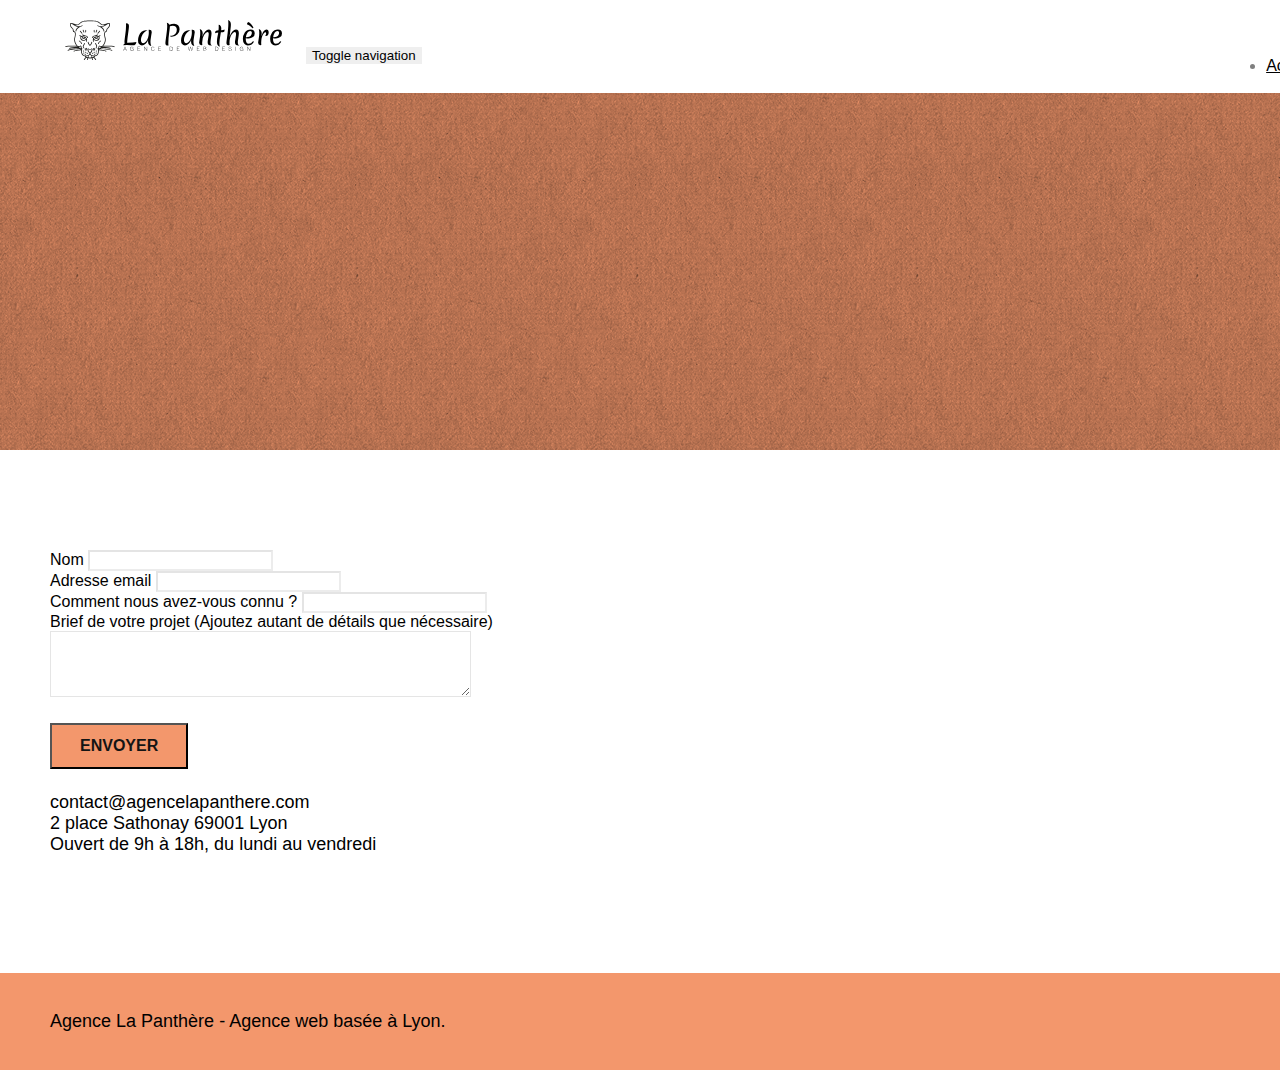
==== contact.html @ 2f9c07f7 "maj color + img" ====
<!doctype html>
<html lang="fr">

<head>
	<meta charset="utf-8">
	<meta name="description"
		content="L'agence de Web design La Panthère proposent des services aux entreprises Lyonnaise qui souhaitent attirer de nouveaux clients ! De la création ou au rafraîchissement de votre site, nos équipes travaillent sur l'amélioration stratégique et graphique." />
	<meta name="viewport" content="width=device-width, initial-scale=1.0, viewport-fit=cover">
	<code><meta name="robots" content="index, follow"></code>
	<meta name="google-site-verification" content="jbRFGldnosW0eTDgiHpIsHK2_iM43ciDI3cSMmr0Wmc" />
	<link rel="canonical" href="https://elodiecara.github.io/P4-La_Panthere" />

	<link rel="shortcut icon" type="image/png" href="favicon.jpg">

	<link rel="stylesheet" type="text/css" href="./css/bootstrap.min.css">
	<link rel="stylesheet" type="text/css" href="style.css">
	<link rel="stylesheet" type="text/css" href="./css/font-awesome.min.css">
	<link rel="stylesheet" type="text/css" href="./css/et-line.min.css">


	<script src="./js/jquery-2.1.0.min.js"></script>
	<script src="./js/bootstrap.min.js"></script>
	<script src="./js/blocs.min.js"></script>
	<script src="./js/jqBootstrapValidation.js"></script>
	<script src="./js/formHandler.js"></script>
	<title>Contact-L'agence La Panthère</title>


	<!-- Analytics -->
	<!-- Global site tag (gtag.js) - Google Analytics -->
	<script async src="https://www.googletagmanager.com/gtag/js?id=G-2DS7X9G8DW"></script>
	<script>
		window.dataLayer = window.dataLayer || [];
		function gtag() { dataLayer.push(arguments); }
		gtag('js', new Date());
		gtag('config', 'G-2DS7X9G8DW');
	</script>
	<!-- Analytics END -->

</head>

<body>
	<!-- Principal conteneur -->
	<div class="page-container">

		<!-- bloc-0 -->
		<div class="bloc bgc-white l-bloc " id="bloc-0">
			<div class="container bloc-sm">
				<nav class="navbar row">
					<div class="navbar-header">
						<a class="navbar-brand" href="index.html"><img src="img/agence-la-panthere-monochrome.svg"
								alt="atlanta web design logo" height="40" /></a>
						<button id="nav-toggle" type="button" class="ui-navbar-toggle navbar-toggle"
							data-toggle="collapse" data-target=".navbar-1">
							<span class="sr-only">Toggle navigation</span><span class="icon-bar"></span><span
								class="icon-bar"></span><span class="icon-bar"></span>
						</button>
					</div>
					<div class="collapse navbar-collapse navbar-1 special-dropdown-nav">
						<ul class="site-navigation nav navbar-nav">
							<li>
								<a href="index.html">Accueil</a>
							</li>
							<li>
							</li>
							<li>
								<a href="page2.html">page2 &gt;</a>
							</li>
						</ul>
					</div>
				</nav>
			</div>
		</div>
		<!-- bloc-0 END -->

		<!-- bloc-6 -->
		<div class="bloc bg-dots-bg bg-repeat bgc-atomic-tangerine d-bloc bloc-bg-texture texture-paper" id="bloc-6">
			<div class="container bloc-lg">
				<div class="row">
					<div class="col-sm-12">
						<h1 class="text-center hero-bloc-text tc-white">
							Parlons web design !
						</h1>
						<p class="text-center mg-lg tc-white tight-width-whitespace">
							Nous sommes ravis que vous souhaitiez collaborer avec notre agence.<br>
							Parlez-nous de votre projet en complétant le formulaire ci-dessous.
						</p>
					</div>
				</div>
			</div>
		</div>
		<!-- bloc-6 END -->

		<!-- bloc-7 -->
		<div class="bloc bgc-white l-bloc" id="bloc-7">
			<div class="container bloc-lg">
				<div class="row">
					<div class="col-sm-6">
						<form id="form_1" novalidate success-msg="Your message has been sent."
							fail-msg="Sorry it seems that our mail server is not responding, Sorry for the inconvenience!">
							<div class="form-group">
								<label>
									Nom
								</label>
								<input id="name" class="form-control" required />
							</div>
							<div class="form-group">
								<label>
									Adresse email
								</label>
								<input id="email" class="form-control" type="email" required />
							</div>
							<div class="form-group">
								<label>
									Comment nous avez-vous connu ?
								</label>
								<input class="form-control" type="email" required id="input_504" />
							</div>
							<div class="form-group">
								<label>
									Brief de votre projet (Ajoutez autant de détails que nécessaire)<br>
								</label><textarea id="message" class="form-control" rows="4" cols="50"
									required></textarea>
							</div>
							<button class="bloc-button btn btn-lg btn-block cta-hero btn-atomic-tangerine"
								type="submit">
								Envoyer
							</button>
						</form>
					</div>
					<div class="col-sm-6">
						<p>
							contact@agencelapanthere.com<br>2 place Sathonay 69001 Lyon<br>Ouvert de 9h à 18h, du lundi
							au vendredi<br>
						</p>
					</div>
				</div>
			</div>
		</div>
		<!-- bloc-7 END -->

		<!-- ScrollToTop Button -->
		<a class="bloc-button btn btn-d scrollToTop" onclick="scrollToTarget('1')"><span
				class="fa fa-chevron-up"></span></a>
		<!-- ScrollToTop Button END-->


		<!-- Footer - bloc-8 -->
		<div class="bloc bgc-atomic-tangerine d-bloc" id="bloc-8">
			<div class="container bloc-sm">
				<div class="row">
					<div class="col-sm-12">
						<p class="text-center white">
							Agence La Panthère - Agence web basée à Lyon.<br>
						</p>
						<div class="row row-no-gutters social">
							<div class="col-sm-3">
								<div class="text-center">
									<a class="social" href="index.html"><span class="fa fa-twitter icon-md"></span></a>
								</div>
							</div>
							<div class="col-sm-3">
								<div class="text-center">
									<a class="social" href="index.html"><span class="fa fa-facebook icon-md"></span></a>
								</div>
							</div>
							<div class="col-sm-3">
								<div class="text-center">
									<a class="social" href="index.html"><span class="fa fa-dribbble icon-md"></span></a>
								</div>
							</div>
							<div class="col-sm-3">
								<div class="text-center">
									<a class="social" href="index.html"><span
											class="fa fa-instagram icon-md"></span></a>
								</div>
							</div>
						</div>
					</div>
				</div>
			</div>
		</div>
		<!-- Footer - bloc-8 END -->

	</div>
	<!-- Principal conteneur END -->


</body>

</html>
---- style.css ----
body {
    margin: 0;
    padding: 0;
    background: #FFF;
    overflow-x: hidden;
    -webkit-font-smoothing: antialiased;
    -moz-osx-font-smoothing: grayscale;
}

a,
button {
    transition: all .3s ease-in-out;
    outline: none!important;
}

a:hover {
    text-decoration: none;
    cursor: pointer;
}

#page-loading-blocs-notifaction {
    position: fixed;
    top: 0;
    bottom: 0;
    width: 100%;
    z-index: 100000;
    background: #FFFFFF url("img/pageload-spinner.gif") no-repeat center center;
}

.bloc {
    width: 100%;
    clear: both;
    background: 50% 50% no-repeat;
    padding: 0 50px;
    -webkit-background-size: cover;
    -moz-background-size: cover;
    -o-background-size: cover;
    background-size: cover;
    position: relative;
}

.bloc .container {
    padding-left: 0;
    padding-right: 0;
}

.bloc-lg {
    padding: 100px 50px;
}

.bloc-md {
    padding: 50px;
}

.bloc-sm {
    padding: 20px 50px;
}

.bg-center,
.bg-l-edge,
.bg-r-edge,
.bg-t-edge,
.bg-b-edge,
.bg-tl-edge,
.bg-bl-edge,
.bg-tr-edge,
.bg-br-edge,
.bg-repeat {
    -webkit-background-size: auto!important;
    -moz-background-size: auto!important;
    -o-background-size: auto!important;
    background-size: auto!important;
}

.bg-repeat {
    background: repeat;
}

.bg-t-edge {
    background: top no-repeat;
}

.bloc-bg-texture::before {
    content: "";
    background-size: 2px 2px;
    position: absolute;
    top: 0;
    bottom: 0;
    left: 0;
    right: 0;
}

.texture-paper::before {
    background: url("img/texture-paper.png");
    background-size: 280px 280px;
}

.b-parallax {
    background-attachment: fixed;
}

.d-bloc {
    color: rgba(255, 255, 255, .7);
}

.d-bloc button:hover {
    color: rgba(255, 255, 255, .9);
}

.d-bloc .icon-round,
.d-bloc .icon-square,
.d-bloc .icon-rounded,
.d-bloc .icon-semi-rounded-a,
.d-bloc .icon-semi-rounded-b {
    border-color: rgba(255, 255, 255, .9);
}

.d-bloc .divider-h span {
    border-color: rgba(255, 255, 255, .2);
}

.d-bloc .a-btn,
.d-bloc .navbar a,
.d-bloc .navbar-brand,
.d-bloc a .icon-sm,
.d-bloc a .icon-md,
.d-bloc a .icon-lg,
.d-bloc a .icon-xl,
.d-bloc h1 a,
.d-bloc h2 a,
.d-bloc h3 a,
.d-bloc h4 a,
.d-bloc h5 a,
.d-bloc h6 a,
.d-bloc p a {
    color: rgba(255, 255, 255, .6);
}

.d-bloc .a-btn:hover,
.d-bloc .navbar a:hover,
.d-bloc .navbar-brand:hover,
.d-bloc a:hover .icon-sm,
.d-bloc a:hover .icon-md,
.d-bloc a:hover .icon-lg,
.d-bloc a:hover .icon-xl,
.d-bloc h1 a:hover,
.d-bloc h2 a:hover,
.d-bloc h3 a:hover,
.d-bloc h4 a:hover,
.d-bloc h5 a:hover,
.d-bloc h6 a:hover,
.d-bloc p a:hover {
    color: rgba(255, 255, 255, 1);
}

.d-bloc .navbar-toggle .icon-bar {
    background: rgba(255, 255, 255, 1);
}

.d-bloc .btn-wire,
.d-bloc .btn-wire:hover {
    color: rgba(255, 255, 255, 1);
    border-color: rgba(255, 255, 255, 1);
}

.d-bloc .panel {
    color: rgba(0, 0, 0, .5);
}

.d-bloc .panel button:hover {
    color: rgba(0, 0, 0, .7);
}

.d-bloc .panel icon {
    border-color: rgba(0, 0, 0, .7);
}

.d-bloc .panel .divider-h span {
    border-color: rgba(0, 0, 0, .1);
}

.d-bloc .panel .a-btn {
    color: rgba(0, 0, 0, .6);
}

.d-bloc .panel .a-btn:hover {
    color: rgba(0, 0, 0, 1);
}

.d-bloc .panel .btn-wire,
.d-bloc .panel .btn-wire:hover {
    color: rgba(0, 0, 0, .7);
    border-color: rgba(0, 0, 0, .3);
}

.d-bloc .panel,
.l-bloc {
    color: rgba(0, 0, 0, .5);
}

.d-bloc .panel button:hover,
.l-bloc button:hover {
    color: rgba(0, 0, 0, .7);
}

.l-bloc .icon-round,
.l-bloc .icon-square,
.l-bloc .icon-rounded,
.l-bloc .icon-semi-rounded-a,
.l-bloc .icon-semi-rounded-b {
    border-color: rgba(0, 0, 0, .7);
}

.d-bloc .panel .divider-h span,
.l-bloc .divider-h span {
    border-color: rgba(0, 0, 0, .1);
}

.d-bloc .panel .a-btn,
.l-bloc .a-btn,
.l-bloc .navbar a,
.l-bloc .navbar-brand,
.l-bloc a .icon-sm,
.l-bloc a .icon-md,
.l-bloc a .icon-lg,
.l-bloc a .icon-xl,
.l-bloc h1 a,
.l-bloc h2 a,
.l-bloc h3 a,
.l-bloc h4 a,
.l-bloc h5 a,
.l-bloc h6 a,
.l-bloc p a {
    color: rgba(0, 0, 0, .6);
}

.d-bloc .panel .a-btn:hover,
.l-bloc .a-btn:hover,
.l-bloc .navbar a:hover,
.l-bloc .navbar-brand:hover,
.l-bloc a:hover .icon-sm,
.l-bloc a:hover .icon-md,
.l-bloc a:hover .icon-lg,
.l-bloc a:hover .icon-xl,
.l-bloc h1 a:hover,
.l-bloc h2 a:hover,
.l-bloc h3 a:hover,
.l-bloc h4 a:hover,
.l-bloc h5 a:hover,
.l-bloc h6 a:hover,
.l-bloc p a:hover {
    color: rgba(0, 0, 0, 1);
}

.l-bloc .navbar-toggle .icon-bar {
    color: rgba(0, 0, 0, .6);
}

.d-bloc .panel .btn-wire,
.d-bloc .panel .btn-wire:hover,
.l-bloc .btn-wire,
.l-bloc .btn-wire:hover {
    color: rgba(0, 0, 0, .7);
    border-color: rgba(0, 0, 0, .3);
}

.voffset {
    margin-top: 30px;
}

.voffset-lg {
    margin-top: 80px;
}

.row-no-gutters {
    margin-right: 0;
    margin-left: 0;
}

.row.row-no-gutters > [class^="col-"],
.row.row-no-gutters > [class*=" col-"] {
    padding-right: 0;
    padding-left: 0;
}

#bloc-1-hero h1 {
    font-size: 32px;
}

.navbar {
    margin-bottom: 0;
    z-index: 1;
}

.navbar-brand {
    height: auto;
    padding: 3px 15px;
    font-size: 25px;
    font-weight: normal;
    font-weight: 600;
    line-height: 44px;
}

.navbar-brand img {
    max-height: 200px;
    margin: 0 5px 0 0;
    display: inline;
}

.navbar-brand img[src$=svg] {
    min-width: 100px;
}

.nav-center .navbar-brand img {
    margin: 0;
}

.navbar .nav {
    padding-top: 2px;
    margin-right: -16px;
    float: right;
    z-index: 1;
}

.nav > li {
    float: left;
    margin-top: 4px;
    font-size: 16px;
}

.navbar-nav .open .dropdown-menu > li > a {
    text-align: inherit;
}

.nav > li a:hover,
.nav > li a:focus {
    background: transparent;
}

.navbar-toggle {
    margin: 10px 10px 0 0;
    border: 0px;
}

.navbar-toggle:hover {
    background: transparent!important;
}

.navbar-toggle .icon-bar {
    background-color: rgba(0, 0, 0, .5);
    width: 26px;
}

.nav-invert .navbar .nav {
    float: left;
}

.nav-invert .navbar-header,
.nav-invert .navbar-brand {
    float: right;
    position: relative;
    z-index: 2;
}

@media (min-width: 768px) {
    .site-navigation {
        position: absolute;
        top: 50%;
        right: 20px;
        transform: translate(0, -50%);
        -webkit-transform: translateY(-50%);
    }
    .nav > li .dropdown-menu a,
    .nav > li .dropdown-menu a:hover {
        color: #484848;
    }
    .nav-invert .site-navigation {
        left: 0;
        right: 0;
    }
    .nav-center {
        text-align: center;
    }
    .nav-center .navbar-header {
        width: 100%;
    }
    .nav-center .navbar-header,
    .nav-center .navbar-brand,
    .nav-center .nav > li {
        float: none;
        display: inline-block;
    }
    .nav-center .site-navigation {
        position: relative;
        width: 100%;
        right: 0;
        margin-right: 0px;
        margin-top: 20px;
    }
    .nav-center.mini-nav .navbar-toggle {
        float: none;
        margin: 10px auto 0;
    }
}

.nav > li > .dropdown a {
    background: none!important;
    display: block;
    padding: 14px 15px;
}

nav .caret {
    margin: 0 5px;
}

.dropdown-menu .dropdown-menu {
    top: -8px;
    left: 100%;
}

.dropdown-menu .dropmenu-flow-right {
    top: 100%;
    left: 0;
    margin-left: -1px;
    border-top-left-radius: 0;
    border-top-right-radius: 0;
}

.dropdown-menu .dropdown span {
    border: 4px solid black;
    border-top-color: transparent;
    border-right-color: transparent;
    border-bottom-color: transparent;
    margin: 6px -5px 0 0!important;
    float: right;
}

.mg-md {
    margin-top: 10px;
    margin-bottom: 20px;
}

.mg-lg {
    margin-top: 10px;
    margin-bottom: 40px;
}

.btn {
    margin: 0 5px 5px 0;
}

.btn.pull-right {
    margin: 0 0 5px 5px;
}

.btn-d,
.btn-d:hover,
.btn-d:focus {
    color: #FFF;
    background: rgba(0, 0, 0, .3);
}

button {
    outline: 0!important;
}

.btn-rd {
    border-radius: 40px;
}

.btn-clean {
    border: 1px solid rgba(0, 0, 0, .08);
    border-bottom-color: rgba(0, 0, 0, .1);
    text-shadow: 0 1px 0 rgba(0, 0, 1, .1);
    box-shadow: 0 1px 3px rgba(0, 0, 1, .25), inset 0 1px 0 0 rgba(255, 255, 255, .15);
}

.icon-md {
    font-size: 30px!important;
}

.icon-lg {
    font-size: 60px!important;
}

.sm-shadow {
    text-shadow: 0 1px 2px rgba(0, 0, 0, .3);
}

.panel-sq,
.panel-sq .panel-heading,
.panel-sq .panel-footer {
    border-radius: 0;
}

.panel-rd {
    border-radius: 30px;
}

.panel-rd .panel-heading {
    border-radius: 29px 29px 0 0;
}

.panel-rd .panel-footer {
    border-radius: 0 0 29px 29px;
}

.form-control {
    border-color: rgba(0, 0, 0, .1);
    box-shadow: none;
}

.scrollToTop {
    width: 40px;
    height: 40px;
    position: fixed;
    bottom: 20px;
    right: 20px;
    opacity: 0;
    z-index: 500;
    transition: all .3s ease-in-out;
}

.scrollToTop span {
    margin-top: 6px;
}

.showScrollTop {
    font-size: 14px;
    opacity: 1;
}

a[data-lightbox] {
    position: relative;
    display: block;
    text-align: center;
}

a[data-lightbox]:hover::before {
    content: "+";
    font-family: "HelveticaNeue-Light", "Helvetica Neue Light", "Helvetica Neue", Helvetica, Arial;
    font-size: 32px;
    width: 50px;
    height: 50px;
    margin-left: -25px;
    border-radius: 50%;
    background: rgba(0, 0, 0, .6);
    color: #FFF;
    font-weight: 100;
    z-index: 1;
    position: absolute;
    top: 50%;
    transform: translateY(-50%);
    -webkit-transform: translateY(-50%);
}

a[data-lightbox]:hover img {
    opacity: 0.6;
    -webkit-animation-fill-mode: none;
    animation-fill-mode: none;
}

#lightbox-modal {
    display: flex;
    align-items: center;
}

#lightbox-modal .modal-dialog {
    width: 90%;
    max-width: 900px;
    margin: 0 auto 0;
}

#lightbox-modal .modal-dialog img {
    max-height: 90vh;
    margin: 0 auto;
}

.lightbox-caption {
    padding: 20px;
    color: #FFF;
    background: rgba(0, 0, 0, .5);
    position: absolute;
    left: 15px;
    right: 15px;
    bottom: 5px;
}

.close-lightbox {
    color: #FFF;
    font-size: 30px;
    position: absolute;
    top: 20px;
    right: 20px;
    z-index: 20;
    background: rgba(0, 0, 0, .5);
    border: none;
    line-height: 30px;
    padding: 0 9px 5px;
    opacity: 0.3;
}

.close-lightbox:hover,
.next-lightbox:hover,
.prev-lightbox:hover {
    opacity: 1.0;
    color: #FFF;
}

.next-lightbox,
.prev-lightbox {
    font-size: 20px;
    color: rgba(255, 255, 255, .9);
    background: rgba(0, 0, 0, .5);
    transition: all .2s ease-in-out;
    position: absolute;
    top: 45%;
    z-index: 1;
    opacity: 0.4;
}

.next-lightbox {
    padding: 6px 8px 1px 13px;
    right: 25px;
}

.prev-lightbox {
    padding: 6px 13px 1px 10px;
    left: 25px;
}

.snapshot-lb .modal-body {
    padding-bottom: 45px;
}

.snapshot-lb .lightbox-caption {
    padding: 0;
    color: rgba(0, 0, 0, .5);
    background: none;
}

h1,
h2,
h3,
h4,
h5,
h6,
p,
label,
.btn,
a {
    font-family: "helvetica";
    font-weight: 400;
    color: #000!important;
}

.container {
    max-width: 1000px;
}

.hero-bloc-text {
    font-size: 38px;
}

.hero-bloc-text-sub {
    font-size: 36px;
}

.statement-bloc-text {
    line-height: 26px;
    font-style: italic;
    font-size: 20px;
    text-align: center;
    font-weight: lighter;
    max-width: 520px;
    margin: auto auto auto auto;
}

p {
    font-size: 18px;
}

.tight-width-whitespace {
    max-width: 600px;
    margin: auto auto auto auto;
}

.h1 {
    font-size: 20px;
    font-family: "Open Sans";
}

.cta-hero {
    margin-top: 22px;
    color: #FFFFFF!important;
    text-transform: uppercase;
    padding: 12px 28px 12px 28px;
    font-size: 16px;
    font-weight: 700;
}

.social {
    max-width: 400px;
    margin: auto auto auto auto;
}

h2 {
    font-size: 22px;
    line-height: 1.4em;
}

h3 {
    font-size: 15px;
    text-transform: uppercase;
    font-weight: 700;
    color: #333333!important;
}

.med-width-whitespace {
    max-width: 800px;
    margin: auto auto auto auto;
    box-shadow: 0px 0px 0px #000000;
}

h1 {
    color: #333333!important;
}

h4 {
    color: #333333!important;
}

.icons {
    margin-bottom: 14px;
    margin-top: 24px;
}

.portfolio-thumb {
    margin-bottom: 24px;
}

.portfolio-row {
    margin-bottom: 44px;
    margin-top: 50px;
}

.avatar {
    box-shadow: 0px 4px 9px rgba(0, 0, 0, 0.3);
}

.black-background {
    background-color: rgba(165, 147, 99, 0.7);
    padding: 40px 40px 40px 40px;
}

.bold-link {
    font-weight: 900;
    text-decoration: underline!important;
}

.bgc-white {
    background-color: #FFFFFF;
}

.bgc-dark-slate-blue {
    background-color: #000000;
}

.bgc-atomic-tangerine {
    background-color: #F3976C;
}

.tc-white {
    color: #F3976C!important;
    font-weight: 700;
}

.btn-atomic-tangerine {
    background: #F3976C;
    color: #141414!important;
}

.btn-atomic-tangerine:hover {
    background: #c27956!important;
    color: #FFFFFF!important;
}

.ltc-white {
    color: #FFFFFF!important;
}

.ltc-white:hover {
    color: #cccccc!important;
}

.ltc-atomic-tangerine {
    color: #F3976C!important;
}

.ltc-atomic-tangerine:hover {
    color: #c27956!important;
}

.icon-dark-slate-blue {
    color: #364577!important;
    border-color: #364577!important;
}

.bg-dots-bg {
    background-image: url("img/dots-bg.png");
}

.bg-lines-h2-bg {
    background-image: url("img/lines-h2-bg.png");
}

.bg-banniere {
    background-image: url("img/agence-la-panthere.jpg");
}

.bg-presentation {
    background-image: url("img/image-de-presentation.bmp");
}

@media (max-width: 1024px) {
    .bloc {
        padding-left: 20px;
        padding-right: 20px;
    }
    .bloc.full-width-bloc,
    .bloc-tile-2.full-width-bloc .container,
    .bloc-tile-3.full-width-bloc .container,
    .bloc-tile-4.full-width-bloc .container {
        padding-left: 0;
        padding-right: 0;
    }
}

@media (max-width: 992px) and (min-width: 768px) {
    .navbar .nav {
        max-width: 80%
    }
    .nav-center.navbar .nav {
        max-width: 100%
    }
}

@media only screen and (min-device-width: 768px) and (max-device-width: 1024px) and (orientation: landscape) {
    .b-parallax {
        background-attachment: scroll;
    }
}

@media only screen and (min-device-width: 1024px) and (max-device-width: 1366px) and (-webkit-min-device-pixel-ratio: 1.5) {
    .b-parallax {
        background-attachment: scroll;
    }
}

@media (max-width: 991px) {
    .container {
        width: 100%;
    }
    .b-parallax {
        background-attachment: scroll;
    }
    .page-container,
    #hero-bloc {
        overflow-x: hidden;
        position: relative;
    }
    .bloc {
        padding-left: constant(safe-area-inset-left);
        padding-right: constant(safe-area-inset-right);
    }
    .bloc-group,
    .bloc-group .bloc {
        display: block;
        width: 100%;
    }
    .bloc-fill-screen .fill-bloc-top-edge,
    .bloc-fill-screen .fill-bloc-bottom-edge {
        padding: 0 20px;
        padding-left: constant(safe-area-inset-left);
        padding-right: constant(safe-area-inset-right);
    }
}

@media (max-width: 767px) {
    .page-container {
        overflow-x: hidden;
        position: relative;
    }
    h1,
    h2,
    h3,
    h4,
    h5,
    h6,
    p,
    #disqus_thread {
        padding-left: 10px!important;
        padding-right: 10px!important;
    }
    .b-parallax {
        background-attachment: scroll;
    }
    .navbar .nav {
        /* padding-top: 0;
        border-top: 1px solid rgba(0, 0, 0, .2);
        float: none!important; */
        padding-top: 2px;
        margin-right: -16px;
        float: right;
        z-index: 1;
    }
    .navbar.row {
        margin-left: 0;
        margin-right: 0;
    }
    .site-navigation {
        position: inherit;
        transform: none;
        -webkit-transform: none;
        -ms-transform: none;
    }
    .nav > li {
        margin-top: 0;
        border-bottom: 1px solid rgba(0, 0, 0, .1);
        background: rgba(0, 0, 0, .05);
        text-align: left;
        padding-left: 15px;
        width: 100%;
    }
    .nav > li:hover {
        background: rgba(0, 0, 0, .08);
    }
    .dropdown .dropdown a .caret {
        float: none;
        margin: 5px 0 0 10px!important;
        border: 4px solid black;
        border-bottom-color: transparent;
        border-right-color: transparent;
        border-left-color: transparent;
    }
    #hero-bloc .navbar .nav {
        background: rgba(0, 0, 0, .8);
    }
    #hero-bloc .navbar .nav a {
        color: rgba(255, 255, 255, .6);
    }
    .hero {
        padding: 50px 0;
    }
    .hero-nav {
        left: -1px;
        right: -1px;
    }
    .navbar-collapse {
        padding: 0;
        overflow-x: hidden;
        -webkit-box-shadow: none;
        box-shadow: none;
    }
    .navbar-brand img {
        max-height: 40px;
        width: auto;
    }
    .nav-invert .navbar-header {
        float: none;
        width: 100%;
    }
    .nav-invert .navbar-toggle {
        float: left;
        margin-left: 10px;
    }
    .bloc {
        padding-left: 0;
        padding-right: 0;
    }
    .bloc-xxl,
    .bloc-xl,
    .bloc-lg {
        padding: 40px 0;
    }
    .bloc-sm,
    .bloc-md {
        padding-left: 0;
        padding-right: 0;
    }
    .bloc-tile-2 .container,
    .bloc-tile-3 .container,
    .bloc-tile-4 .container,
    .bloc-fill-screen .fill-bloc-top-edge,
    .bloc-fill-screen .fill-bloc-bottom-edge {
        padding-left: 0;
        padding-right: 0;
    }
    .a-block {
        padding: 0 10px;
    }
    .btn-dwn {
        display: none;
    }
    .voffset {
        margin-top: 5px;
    }
    .voffset-md {
        margin-top: 20px;
    }
    .voffset-lg {
        margin-top: 30px;
    }
    form {
        padding: 5px;
    }
    .close-lightbox {
        display: inline-block;
    }
    .blocsapp-device-iphone5 {
        background-size: 216px 425px;
        padding-top: 60px;
        width: 216px;
        height: 425px;
    }
    .blocsapp-device-iphone5 img {
        width: 180px;
        height: 320px;
    }
}

@media (max-width: 400px) {
    .bloc {
        padding-left: 0;
        padding-right: 0;
    }
}

@media (max-width: 767px) {
    .bloc-mob-center-text {
        text-align: center;
    }
}
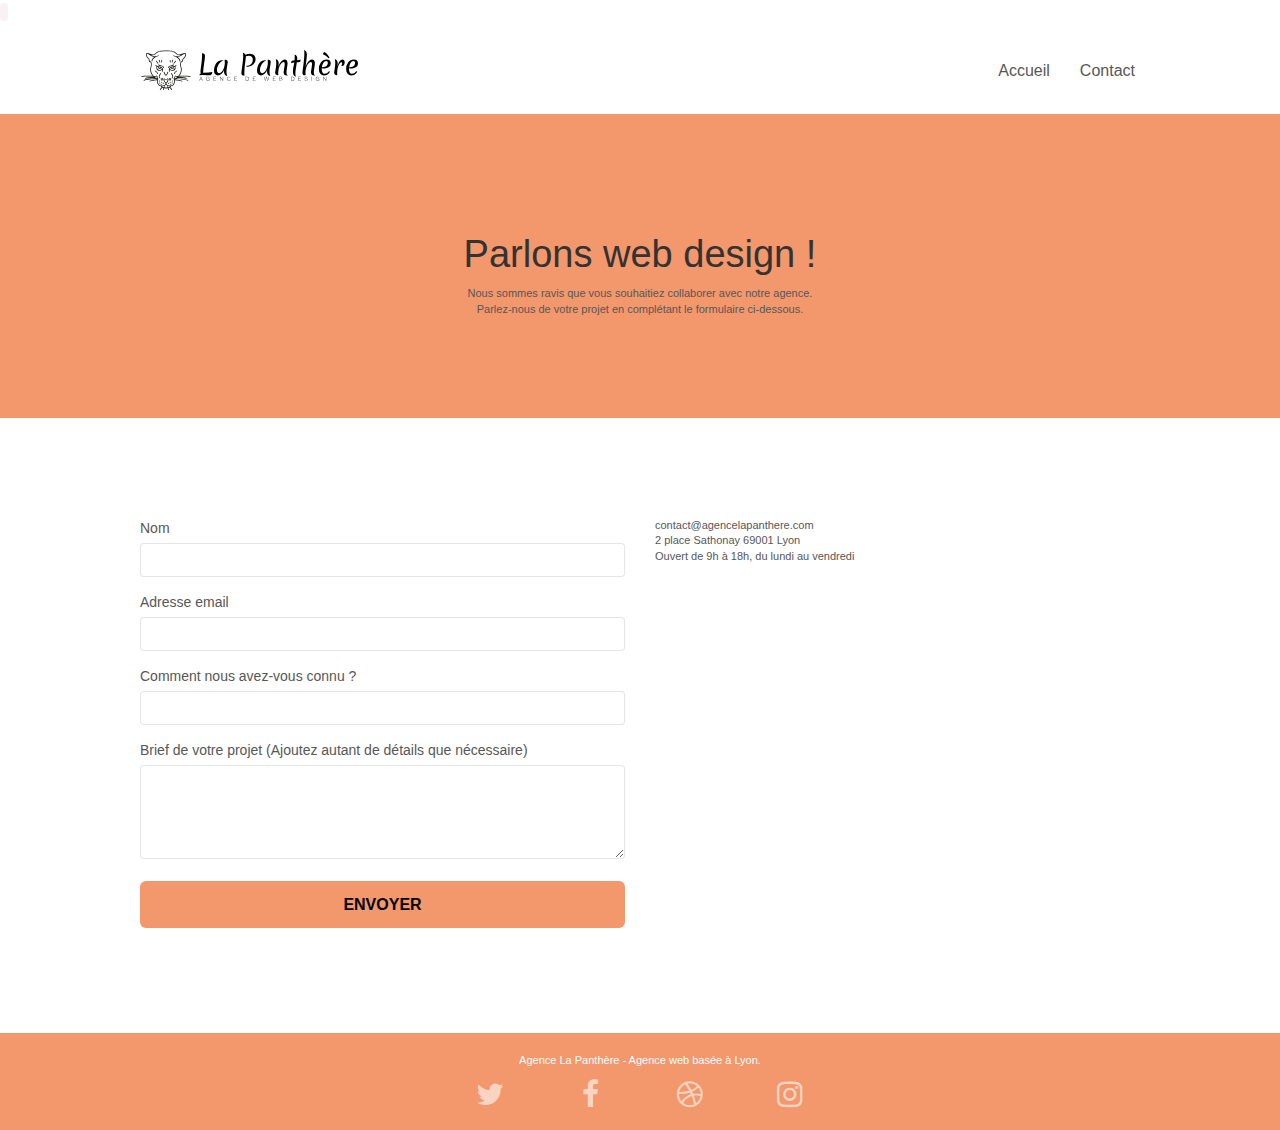
==== commit ecc77a01: "Maj contact + img" ====
--- a/contact.html
+++ b/contact.html
@@ -12,17 +12,24 @@
 
 	<link rel="shortcut icon" type="image/png" href="favicon.jpg">
 
-	<link rel="stylesheet" type="text/css" href="./css/bootstrap.min.css">
+	<!-- modification href retrait "min"-->
+	<link rel="stylesheet" type="text/css" href="./css/bootstrap.css">
 	<link rel="stylesheet" type="text/css" href="style.css">
-	<link rel="stylesheet" type="text/css" href="./css/font-awesome.min.css">
-	<link rel="stylesheet" type="text/css" href="./css/et-line.min.css">
+	<link rel="stylesheet" type="text/css" href="./css/font-awesome.css">
+	<link rel="stylesheet" type="text/css" href="./css/et-line.css">
 
+	<script src="./js/jquery-2.1.0.js"></script>
+	<script src="./js/bootstrap.js"></script>
+	<script src="./js/blocs.js"></script>
+	<script src="./js/jquery.touchSwipe.js" defer></script>
+	<script src="./js/gmaps.js"></script>
 
+	<!-- modification script different page index
 	<script src="./js/jquery-2.1.0.min.js"></script>
 	<script src="./js/bootstrap.min.js"></script>
 	<script src="./js/blocs.min.js"></script>
 	<script src="./js/jqBootstrapValidation.js"></script>
-	<script src="./js/formHandler.js"></script>
+	<script src="./js/formHandler.js"></script> -->
 	<title>Contact-L'agence La Panthère</title>
 
 
@@ -46,10 +53,11 @@
 		<!-- bloc-0 -->
 		<div class="bloc bgc-white l-bloc " id="bloc-0">
 			<div class="container bloc-sm">
+
 				<nav class="navbar row">
 					<div class="navbar-header">
 						<a class="navbar-brand" href="index.html"><img src="img/agence-la-panthere-monochrome.svg"
-								alt="atlanta web design logo" height="40" /></a>
+								alt="Lyon web design logo agence web meilleure agence" height="40" /></a>
 						<button id="nav-toggle" type="button" class="ui-navbar-toggle navbar-toggle"
 							data-toggle="collapse" data-target=".navbar-1">
 							<span class="sr-only">Toggle navigation</span><span class="icon-bar"></span><span
@@ -62,9 +70,7 @@
 								<a href="index.html">Accueil</a>
 							</li>
 							<li>
-							</li>
-							<li>
-								<a href="page2.html">page2 &gt;</a>
+								<a href="contact.html">Contact</a>
 							</li>
 						</ul>
 					</div>
@@ -74,14 +80,14 @@
 		<!-- bloc-0 END -->
 
 		<!-- bloc-6 -->
-		<div class="bloc bg-dots-bg bg-repeat bgc-atomic-tangerine d-bloc bloc-bg-texture texture-paper" id="bloc-6">
+		<div class="bloc bg-repeat bgc-atomic-tangerine d-bloc bloc-bg-texture" id="bloc-6">
 			<div class="container bloc-lg">
 				<div class="row">
 					<div class="col-sm-12">
-						<h1 class="text-center hero-bloc-text tc-white">
+						<h1 class="text-center hero-bloc-text">
 							Parlons web design !
 						</h1>
-						<p class="text-center mg-lg tc-white tight-width-whitespace">
+						<p class="text-center mg-lg tight-width-whitespace">
 							Nous sommes ravis que vous souhaitiez collaborer avec notre agence.<br>
 							Parlez-nous de votre projet en complétant le formulaire ci-dessous.
 						</p>
--- a/style.css
+++ b/style.css
@@ -461,7 +461,7 @@
 }
 
 button {
-    outline: 0!important;
+    outline: none!important;
 }
 
 .btn-rd {
@@ -651,7 +651,7 @@
 a {
     font-family: "helvetica";
     font-weight: 400;
-    color: #000!important;
+    color: #575757!important;
 }
 
 .container {
@@ -677,7 +677,7 @@
 }
 
 p {
-    font-size: 18px;
+    font-size: 11px;
 }
 
 .tight-width-whitespace {
@@ -735,6 +735,10 @@
     margin-top: 24px;
 }
 
+.white {
+    color: #FFFFFF!important;
+}
+
 .portfolio-thumb {
     margin-bottom: 24px;
 }
@@ -749,8 +753,10 @@
 }
 
 .black-background {
-    background-color: rgba(165, 147, 99, 0.7);
-    padding: 40px 40px 40px 40px;
+   /* modification color fond plus opaque */
+   background-color: rgb(165 147 99);
+   /* background-color: rgba(165, 147, 99, 0.7); */
+   padding: 40px 40px 40px 40px;
 }
 
 .bold-link {
@@ -763,7 +769,7 @@
 }
 
 .bgc-dark-slate-blue {
-    background-color: #000000;
+    background-color: #364577;
 }
 
 .bgc-atomic-tangerine {
@@ -772,12 +778,12 @@
 
 .tc-white {
     color: #F3976C!important;
-    font-weight: 700;
 }
 
 .btn-atomic-tangerine {
+    /* modification couleur */
     background: #F3976C;
-    color: #141414!important;
+    color: #000000!important;
 }
 
 .btn-atomic-tangerine:hover {
@@ -819,7 +825,7 @@
 }
 
 .bg-presentation {
-    background-image: url("img/image-de-presentation.bmp");
+    background-image: url("img/image-de-presentation.jpg");
 }
 
 @media (max-width: 1024px) {
@@ -906,13 +912,9 @@
         background-attachment: scroll;
     }
     .navbar .nav {
-        /* padding-top: 0;
+        padding-top: 0;
         border-top: 1px solid rgba(0, 0, 0, .2);
-        float: none!important; */
-        padding-top: 2px;
-        margin-right: -16px;
-        float: right;
-        z-index: 1;
+        float: none!important;
     }
     .navbar.row {
         margin-left: 0;
--- a/css/et-line.css
+++ b/css/et-line.css
@@ -0,0 +1,519 @@
+@font-face {
+    font-family: et-line;
+    src: url(../fonts/et-line.eot);
+    src: url(../fonts/et-line.eot?#iefix) format('embedded-opentype'), url(../fonts/et-line.woff) format('woff'), url(../fonts/et-line.ttf) format('truetype'), url(../fonts/et-line.svg#et-line) format('svg');
+    font-weight: 400;
+    font-style: normal
+}
+
+.et-icon-adjustments,
+.et-icon-alarmclock,
+.et-icon-anchor,
+.et-icon-aperture,
+.et-icon-attachment,
+.et-icon-bargraph,
+.et-icon-basket,
+.et-icon-beaker,
+.et-icon-bike,
+.et-icon-book-open,
+.et-icon-briefcase,
+.et-icon-browser,
+.et-icon-calendar,
+.et-icon-camera,
+.et-icon-caution,
+.et-icon-chat,
+.et-icon-circle-compass,
+.et-icon-clipboard,
+.et-icon-clock,
+.et-icon-cloud,
+.et-icon-compass,
+.et-icon-desktop,
+.et-icon-dial,
+.et-icon-document,
+.et-icon-documents,
+.et-icon-download,
+.et-icon-dribbble,
+.et-icon-edit,
+.et-icon-envelope,
+.et-icon-expand,
+.et-icon-facebook,
+.et-icon-flag,
+.et-icon-focus,
+.et-icon-gears,
+.et-icon-genius,
+.et-icon-gift,
+.et-icon-global,
+.et-icon-globe,
+.et-icon-googleplus,
+.et-icon-grid,
+.et-icon-happy,
+.et-icon-hazardous,
+.et-icon-heart,
+.et-icon-hotairballoon,
+.et-icon-hourglass,
+.et-icon-key,
+.et-icon-laptop,
+.et-icon-layers,
+.et-icon-lifesaver,
+.et-icon-lightbulb,
+.et-icon-linegraph,
+.et-icon-linkedin,
+.et-icon-lock,
+.et-icon-magnifying-glass,
+.et-icon-map,
+.et-icon-map-pin,
+.et-icon-megaphone,
+.et-icon-mic,
+.et-icon-mobile,
+.et-icon-newspaper,
+.et-icon-notebook,
+.et-icon-paintbrush,
+.et-icon-paperclip,
+.et-icon-pencil,
+.et-icon-phone,
+.et-icon-picture,
+.et-icon-pictures,
+.et-icon-piechart,
+.et-icon-presentation,
+.et-icon-pricetags,
+.et-icon-printer,
+.et-icon-profile-female,
+.et-icon-profile-male,
+.et-icon-puzzle,
+.et-icon-quote,
+.et-icon-recycle,
+.et-icon-refresh,
+.et-icon-ribbon,
+.et-icon-rss,
+.et-icon-sad,
+.et-icon-scissors,
+.et-icon-scope,
+.et-icon-search,
+.et-icon-shield,
+.et-icon-speedometer,
+.et-icon-strategy,
+.et-icon-streetsign,
+.et-icon-tablet,
+.et-icon-target,
+.et-icon-telescope,
+.et-icon-toolbox,
+.et-icon-tools,
+.et-icon-tools-2,
+.et-icon-trophy,
+.et-icon-tumblr,
+.et-icon-twitter,
+.et-icon-upload,
+.et-icon-video,
+.et-icon-wallet,
+.et-icon-wine {
+    font-family: et-line;
+    speak: none;
+    font-style: normal;
+    font-weight: 400;
+    font-variant: normal;
+    text-transform: none;
+    line-height: 1;
+    -webkit-font-smoothing: antialiased;
+    -moz-osx-font-smoothing: grayscale;
+    display: inline-block
+}
+
+.et-icon-mobile:before {
+    content: "\e000"
+}
+
+.et-icon-laptop:before {
+    content: "\e001"
+}
+
+.et-icon-desktop:before {
+    content: "\e002"
+}
+
+.et-icon-tablet:before {
+    content: "\e003"
+}
+
+.et-icon-phone:before {
+    content: "\e004"
+}
+
+.et-icon-document:before {
+    content: "\e005"
+}
+
+.et-icon-documents:before {
+    content: "\e006"
+}
+
+.et-icon-search:before {
+    content: "\e007"
+}
+
+.et-icon-clipboard:before {
+    content: "\e008"
+}
+
+.et-icon-newspaper:before {
+    content: "\e009"
+}
+
+.et-icon-notebook:before {
+    content: "\e00a"
+}
+
+.et-icon-book-open:before {
+    content: "\e00b"
+}
+
+.et-icon-browser:before {
+    content: "\e00c"
+}
+
+.et-icon-calendar:before {
+    content: "\e00d"
+}
+
+.et-icon-presentation:before {
+    content: "\e00e"
+}
+
+.et-icon-picture:before {
+    content: "\e00f"
+}
+
+.et-icon-pictures:before {
+    content: "\e010"
+}
+
+.et-icon-video:before {
+    content: "\e011"
+}
+
+.et-icon-camera:before {
+    content: "\e012"
+}
+
+.et-icon-printer:before {
+    content: "\e013"
+}
+
+.et-icon-toolbox:before {
+    content: "\e014"
+}
+
+.et-icon-briefcase:before {
+    content: "\e015"
+}
+
+.et-icon-wallet:before {
+    content: "\e016"
+}
+
+.et-icon-gift:before {
+    content: "\e017"
+}
+
+.et-icon-bargraph:before {
+    content: "\e018"
+}
+
+.et-icon-grid:before {
+    content: "\e019"
+}
+
+.et-icon-expand:before {
+    content: "\e01a"
+}
+
+.et-icon-focus:before {
+    content: "\e01b"
+}
+
+.et-icon-edit:before {
+    content: "\e01c"
+}
+
+.et-icon-adjustments:before {
+    content: "\e01d"
+}
+
+.et-icon-ribbon:before {
+    content: "\e01e"
+}
+
+.et-icon-hourglass:before {
+    content: "\e01f"
+}
+
+.et-icon-lock:before {
+    content: "\e020"
+}
+
+.et-icon-megaphone:before {
+    content: "\e021"
+}
+
+.et-icon-shield:before {
+    content: "\e022"
+}
+
+.et-icon-trophy:before {
+    content: "\e023"
+}
+
+.et-icon-flag:before {
+    content: "\e024"
+}
+
+.et-icon-map:before {
+    content: "\e025"
+}
+
+.et-icon-puzzle:before {
+    content: "\e026"
+}
+
+.et-icon-basket:before {
+    content: "\e027"
+}
+
+.et-icon-envelope:before {
+    content: "\e028"
+}
+
+.et-icon-streetsign:before {
+    content: "\e029"
+}
+
+.et-icon-telescope:before {
+    content: "\e02a"
+}
+
+.et-icon-gears:before {
+    content: "\e02b"
+}
+
+.et-icon-key:before {
+    content: "\e02c"
+}
+
+.et-icon-paperclip:before {
+    content: "\e02d"
+}
+
+.et-icon-attachment:before {
+    content: "\e02e"
+}
+
+.et-icon-pricetags:before {
+    content: "\e02f"
+}
+
+.et-icon-lightbulb:before {
+    content: "\e030"
+}
+
+.et-icon-layers:before {
+    content: "\e031"
+}
+
+.et-icon-pencil:before {
+    content: "\e032"
+}
+
+.et-icon-tools:before {
+    content: "\e033"
+}
+
+.et-icon-tools-2:before {
+    content: "\e034"
+}
+
+.et-icon-scissors:before {
+    content: "\e035"
+}
+
+.et-icon-paintbrush:before {
+    content: "\e036"
+}
+
+.et-icon-magnifying-glass:before {
+    content: "\e037"
+}
+
+.et-icon-circle-compass:before {
+    content: "\e038"
+}
+
+.et-icon-linegraph:before {
+    content: "\e039"
+}
+
+.et-icon-mic:before {
+    content: "\e03a"
+}
+
+.et-icon-strategy:before {
+    content: "\e03b"
+}
+
+.et-icon-beaker:before {
+    content: "\e03c"
+}
+
+.et-icon-caution:before {
+    content: "\e03d"
+}
+
+.et-icon-recycle:before {
+    content: "\e03e"
+}
+
+.et-icon-anchor:before {
+    content: "\e03f"
+}
+
+.et-icon-profile-male:before {
+    content: "\e040"
+}
+
+.et-icon-profile-female:before {
+    content: "\e041"
+}
+
+.et-icon-bike:before {
+    content: "\e042"
+}
+
+.et-icon-wine:before {
+    content: "\e043"
+}
+
+.et-icon-hotairballoon:before {
+    content: "\e044"
+}
+
+.et-icon-globe:before {
+    content: "\e045"
+}
+
+.et-icon-genius:before {
+    content: "\e046"
+}
+
+.et-icon-map-pin:before {
+    content: "\e047"
+}
+
+.et-icon-dial:before {
+    content: "\e048"
+}
+
+.et-icon-chat:before {
+    content: "\e049"
+}
+
+.et-icon-heart:before {
+    content: "\e04a"
+}
+
+.et-icon-cloud:before {
+    content: "\e04b"
+}
+
+.et-icon-upload:before {
+    content: "\e04c"
+}
+
+.et-icon-download:before {
+    content: "\e04d"
+}
+
+.et-icon-target:before {
+    content: "\e04e"
+}
+
+.et-icon-hazardous:before {
+    content: "\e04f"
+}
+
+.et-icon-piechart:before {
+    content: "\e050"
+}
+
+.et-icon-speedometer:before {
+    content: "\e051"
+}
+
+.et-icon-global:before {
+    content: "\e052"
+}
+
+.et-icon-compass:before {
+    content: "\e053"
+}
+
+.et-icon-lifesaver:before {
+    content: "\e054"
+}
+
+.et-icon-clock:before {
+    content: "\e055"
+}
+
+.et-icon-aperture:before {
+    content: "\e056"
+}
+
+.et-icon-quote:before {
+    content: "\e057"
+}
+
+.et-icon-scope:before {
+    content: "\e058"
+}
+
+.et-icon-alarmclock:before {
+    content: "\e059"
+}
+
+.et-icon-refresh:before {
+    content: "\e05a"
+}
+
+.et-icon-happy:before {
+    content: "\e05b"
+}
+
+.et-icon-sad:before {
+    content: "\e05c"
+}
+
+.et-icon-facebook:before {
+    content: "\e05d"
+}
+
+.et-icon-twitter:before {
+    content: "\e05e"
+}
+
+.et-icon-googleplus:before {
+    content: "\e05f"
+}
+
+.et-icon-rss:before {
+    content: "\e060"
+}
+
+.et-icon-tumblr:before {
+    content: "\e061"
+}
+
+.et-icon-linkedin:before {
+    content: "\e062"
+}
+
+.et-icon-dribbble:before {
+    content: "\e063"
+}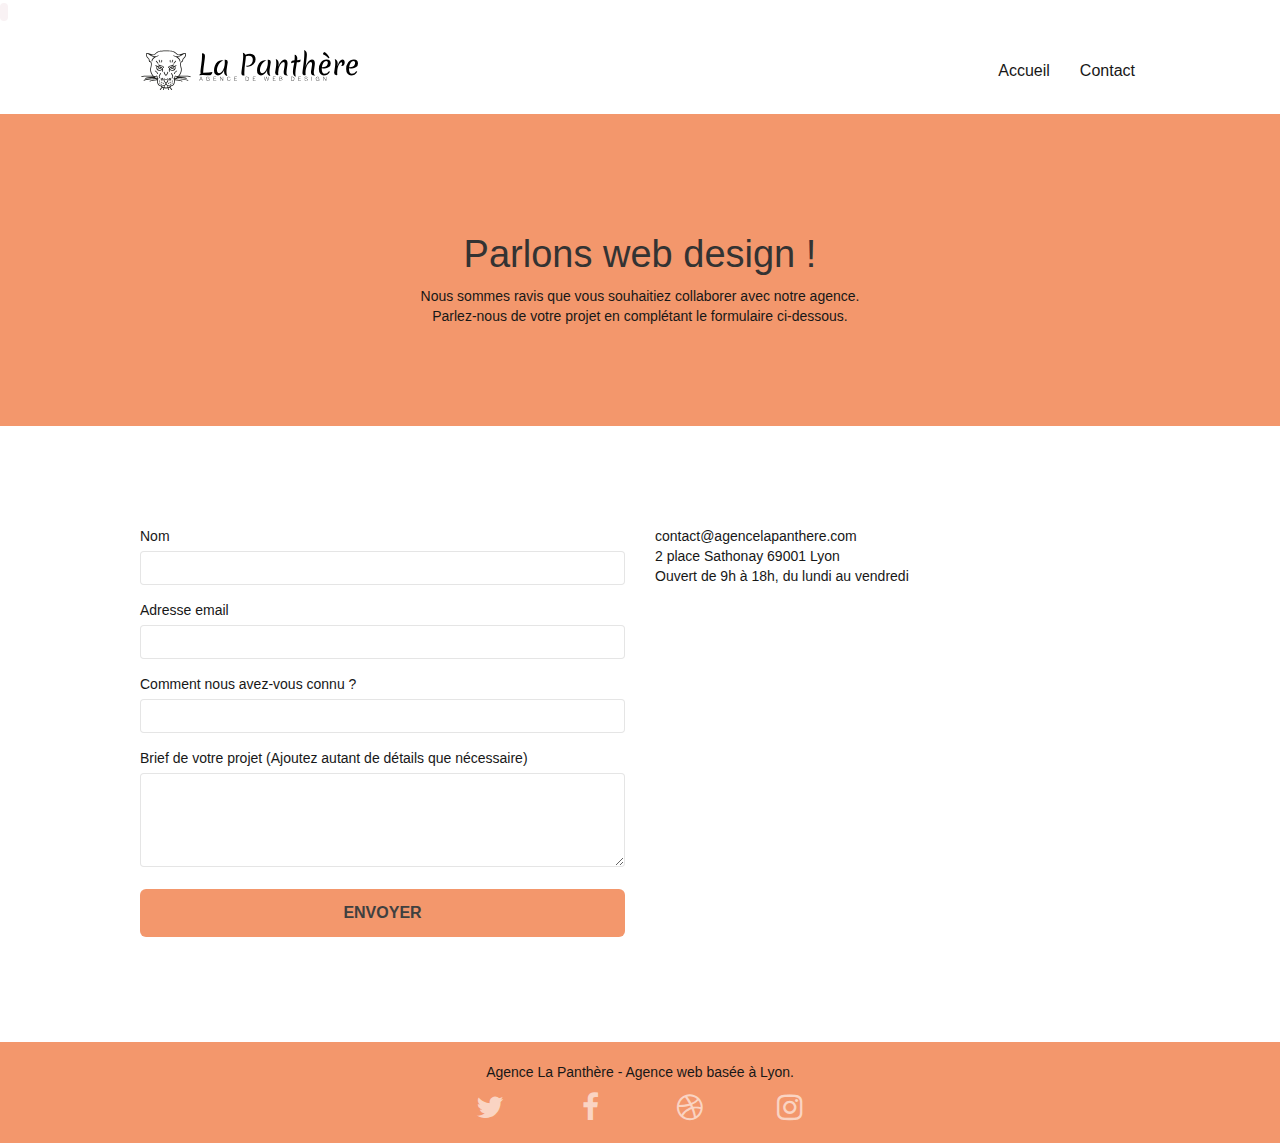
==== commit 11fc481e: "Maj contrast" ====
--- a/contact.html
+++ b/contact.html
@@ -156,7 +156,8 @@
 			<div class="container bloc-sm">
 				<div class="row">
 					<div class="col-sm-12">
-						<p class="text-center white">
+						<!-- modification retrait white pour modification color contrast -->
+						<p class="text-center">
 							Agence La Panthère - Agence web basée à Lyon.<br>
 						</p>
 						<div class="row row-no-gutters social">
--- a/style.css
+++ b/style.css
@@ -649,9 +649,10 @@
 label,
 .btn,
 a {
+    /*modification color #575757 */
     font-family: "helvetica";
     font-weight: 400;
-    color: #575757!important;
+    color: #171717!important;
 }
 
 .container {
@@ -677,7 +678,8 @@
 }
 
 p {
-    font-size: 11px;
+    font-size: 14px;
+    
 }
 
 .tight-width-whitespace {
@@ -753,9 +755,7 @@
 }
 
 .black-background {
-   /* modification color fond plus opaque */
-   background-color: rgb(165 147 99);
-   /* background-color: rgba(165, 147, 99, 0.7); */
+   background-color: rgba(165, 147, 99, 0.7);
    padding: 40px 40px 40px 40px;
 }
 
@@ -772,18 +772,22 @@
     background-color: #364577;
 }
 
+
 .bgc-atomic-tangerine {
     background-color: #F3976C;
 }
 
 .tc-white {
-    color: #F3976C!important;
+    /* modification color name white mais color orange ??? */
+    color: #FFFFFF!important;
+    /* color: #F3976C!important; */
 }
 
 .btn-atomic-tangerine {
     /* modification couleur */
     background: #F3976C;
-    color: #000000!important;
+    /* color: #FFFFFF!important; */
+    color: #404040!important;
 }
 
 .btn-atomic-tangerine:hover {
@@ -816,9 +820,9 @@
     background-image: url("img/dots-bg.png");
 }
 
-.bg-lines-h2-bg {
+/* .bg-lines-h2-bg {
     background-image: url("img/lines-h2-bg.png");
-}
+} */
 
 .bg-banniere {
     background-image: url("img/agence-la-panthere.jpg");
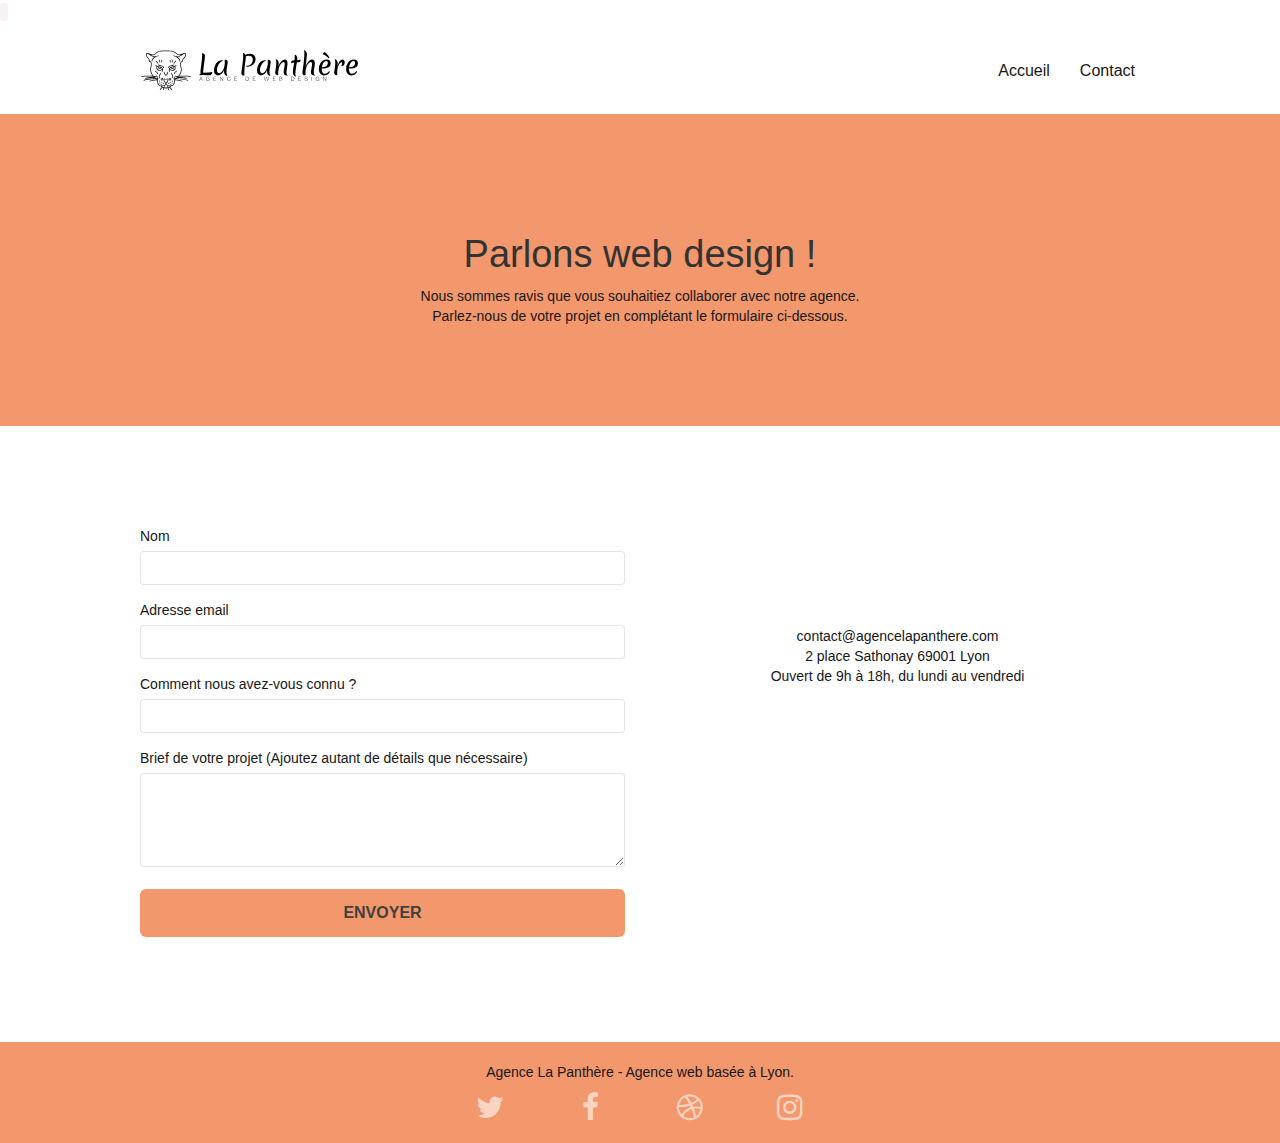
==== commit d3cb1d02: "Maj mots-clés + cache" ====
--- a/contact.html
+++ b/contact.html
@@ -13,23 +13,11 @@
 	<link rel="shortcut icon" type="image/png" href="favicon.jpg">
 
 	<!-- modification href retrait "min"-->
-	<link rel="stylesheet" type="text/css" href="./css/bootstrap.css">
+	<link rel="stylesheet" type="text/css" href="./css/bootstrap.min.css">
 	<link rel="stylesheet" type="text/css" href="style.css">
-	<link rel="stylesheet" type="text/css" href="./css/font-awesome.css">
-	<link rel="stylesheet" type="text/css" href="./css/et-line.css">
+	<link rel="stylesheet" type="text/css" href="./css/font-awesome.min.css">
+	<link rel="stylesheet" type="text/css" href="./css/et-line.min.css">
 
-	<script src="./js/jquery-2.1.0.js"></script>
-	<script src="./js/bootstrap.js"></script>
-	<script src="./js/blocs.js"></script>
-	<script src="./js/jquery.touchSwipe.js" defer></script>
-	<script src="./js/gmaps.js"></script>
-
-	<!-- modification script different page index
-	<script src="./js/jquery-2.1.0.min.js"></script>
-	<script src="./js/bootstrap.min.js"></script>
-	<script src="./js/blocs.min.js"></script>
-	<script src="./js/jqBootstrapValidation.js"></script>
-	<script src="./js/formHandler.js"></script> -->
 	<title>Contact-L'agence La Panthère</title>
 
 
@@ -105,25 +93,25 @@
 						<form id="form_1" novalidate success-msg="Your message has been sent."
 							fail-msg="Sorry it seems that our mail server is not responding, Sorry for the inconvenience!">
 							<div class="form-group">
-								<label>
+								<label for="name">
 									Nom
 								</label>
 								<input id="name" class="form-control" required />
 							</div>
 							<div class="form-group">
-								<label>
+								<label for="email">
 									Adresse email
 								</label>
 								<input id="email" class="form-control" type="email" required />
 							</div>
 							<div class="form-group">
-								<label>
+								<label for="input_504">
 									Comment nous avez-vous connu ?
 								</label>
 								<input class="form-control" type="email" required id="input_504" />
 							</div>
 							<div class="form-group">
-								<label>
+								<label for="message">
 									Brief de votre projet (Ajoutez autant de détails que nécessaire)<br>
 								</label><textarea id="message" class="form-control" rows="4" cols="50"
 									required></textarea>
@@ -134,7 +122,7 @@
 							</button>
 						</form>
 					</div>
-					<div class="col-sm-6">
+					<div class="col-sm-6 text-center bloc-lg">
 						<p>
 							contact@agencelapanthere.com<br>2 place Sathonay 69001 Lyon<br>Ouvert de 9h à 18h, du lundi
 							au vendredi<br>
@@ -146,7 +134,7 @@
 		<!-- bloc-7 END -->
 
 		<!-- ScrollToTop Button -->
-		<a class="bloc-button btn btn-d scrollToTop" onclick="scrollToTarget('1')"><span
+		<a role="button" class="bloc-button btn btn-d scrollToTop" onclick="scrollToTarget('1')"><span
 				class="fa fa-chevron-up"></span></a>
 		<!-- ScrollToTop Button END-->
 
@@ -163,22 +151,25 @@
 						<div class="row row-no-gutters social">
 							<div class="col-sm-3">
 								<div class="text-center">
-									<a class="social" href="index.html"><span class="fa fa-twitter icon-md"></span></a>
+									<a class="social" aria-label="Twitter" href="http://www.twitter.fr/"><span
+											class="fa fa-twitter icon-md"></span></a>
 								</div>
 							</div>
 							<div class="col-sm-3">
 								<div class="text-center">
-									<a class="social" href="index.html"><span class="fa fa-facebook icon-md"></span></a>
+									<a class="social" aria-label="Facebook" href="https://fr-fr.facebook.com"><span
+											class="fa fa-facebook icon-md"></span></a>
 								</div>
 							</div>
 							<div class="col-sm-3">
 								<div class="text-center">
-									<a class="social" href="index.html"><span class="fa fa-dribbble icon-md"></span></a>
+									<a class="social" aria-label="Dribble" href="https://dribble.com"><span
+											class="fa fa-dribbble icon-md"></span></a>
 								</div>
 							</div>
 							<div class="col-sm-3">
 								<div class="text-center">
-									<a class="social" href="index.html"><span
+									<a class="social" aria-label="Instagram" href="https://www.instagram.com"><span
 											class="fa fa-instagram icon-md"></span></a>
 								</div>
 							</div>
@@ -192,7 +183,10 @@
 	</div>
 	<!-- Principal conteneur END -->
 
-
+	<script src="./js/jquery-2.1.0.min.js"></script>
+	<script src="./js/bootstrap.min.js"></script>
+	<script src="./js/blocs.js"></script>
+	<script src="./js/jquery.touchSwipe.min.js" defer></script>
 </body>
 
 </html>--- a/style.css
+++ b/style.css
@@ -560,6 +560,12 @@
     animation-fill-mode: none;
 }
 
+.img-responsive {
+ margin: auto;
+ height: 270px;
+ width: 270px;
+}
+
 #lightbox-modal {
     display: flex;
     align-items: center;
@@ -682,6 +688,11 @@
     
 }
 
+em {
+    font-weight: bold;
+    font-size: 18px;
+}
+
 .tight-width-whitespace {
     max-width: 600px;
     margin: auto auto auto auto;
@@ -755,6 +766,8 @@
 }
 
 .black-background {
+   /* modification color fond plus opaque */
+   /* background-color: rgb(165 147 99); */
    background-color: rgba(165, 147, 99, 0.7);
    padding: 40px 40px 40px 40px;
 }
@@ -778,9 +791,9 @@
 }
 
 .tc-white {
-    /* modification color name white mais color orange ??? */
     color: #FFFFFF!important;
-    /* color: #F3976C!important; */
+    /* modification color
+    color: #F3976C!important; */
 }
 
 .btn-atomic-tangerine {
@@ -855,13 +868,13 @@
     }
 }
 
-@media only screen and (min-device-width: 768px) and (max-device-width: 1024px) and (orientation: landscape) {
+@media only screen and (min-width: 768px) and (max-width: 1024px) and (orientation: landscape) {
     .b-parallax {
         background-attachment: scroll;
     }
 }
 
-@media only screen and (min-device-width: 1024px) and (max-device-width: 1366px) and (-webkit-min-device-pixel-ratio: 1.5) {
+@media only screen and (min-width: 1024px) and (max-width: 1366px) and (-webkit-min-device-pixel-ratio: 1.5) {
     .b-parallax {
         background-attachment: scroll;
     }
@@ -879,10 +892,7 @@
         overflow-x: hidden;
         position: relative;
     }
-    .bloc {
-        padding-left: constant(safe-area-inset-left);
-        padding-right: constant(safe-area-inset-right);
-    }
+    
     .bloc-group,
     .bloc-group .bloc {
         display: block;
@@ -891,8 +901,6 @@
     .bloc-fill-screen .fill-bloc-top-edge,
     .bloc-fill-screen .fill-bloc-bottom-edge {
         padding: 0 20px;
-        padding-left: constant(safe-area-inset-left);
-        padding-right: constant(safe-area-inset-right);
     }
 }
 
